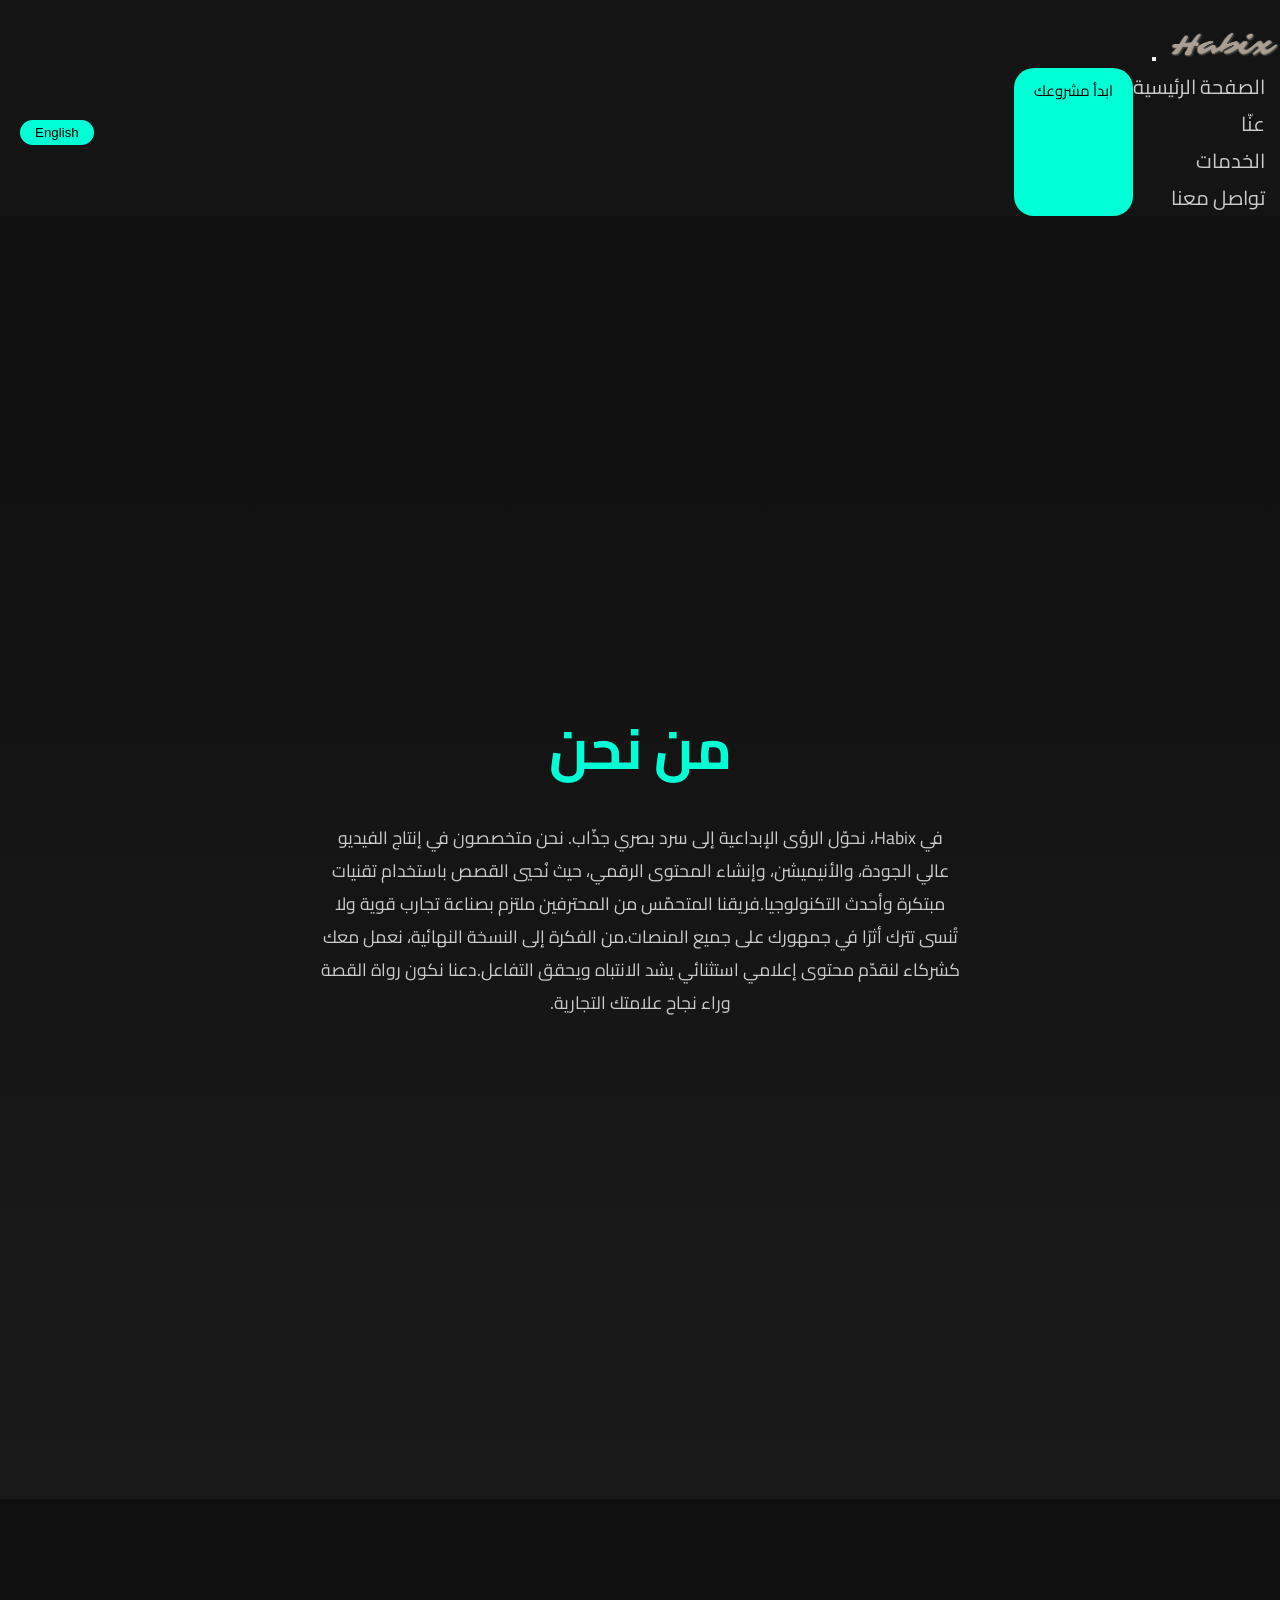
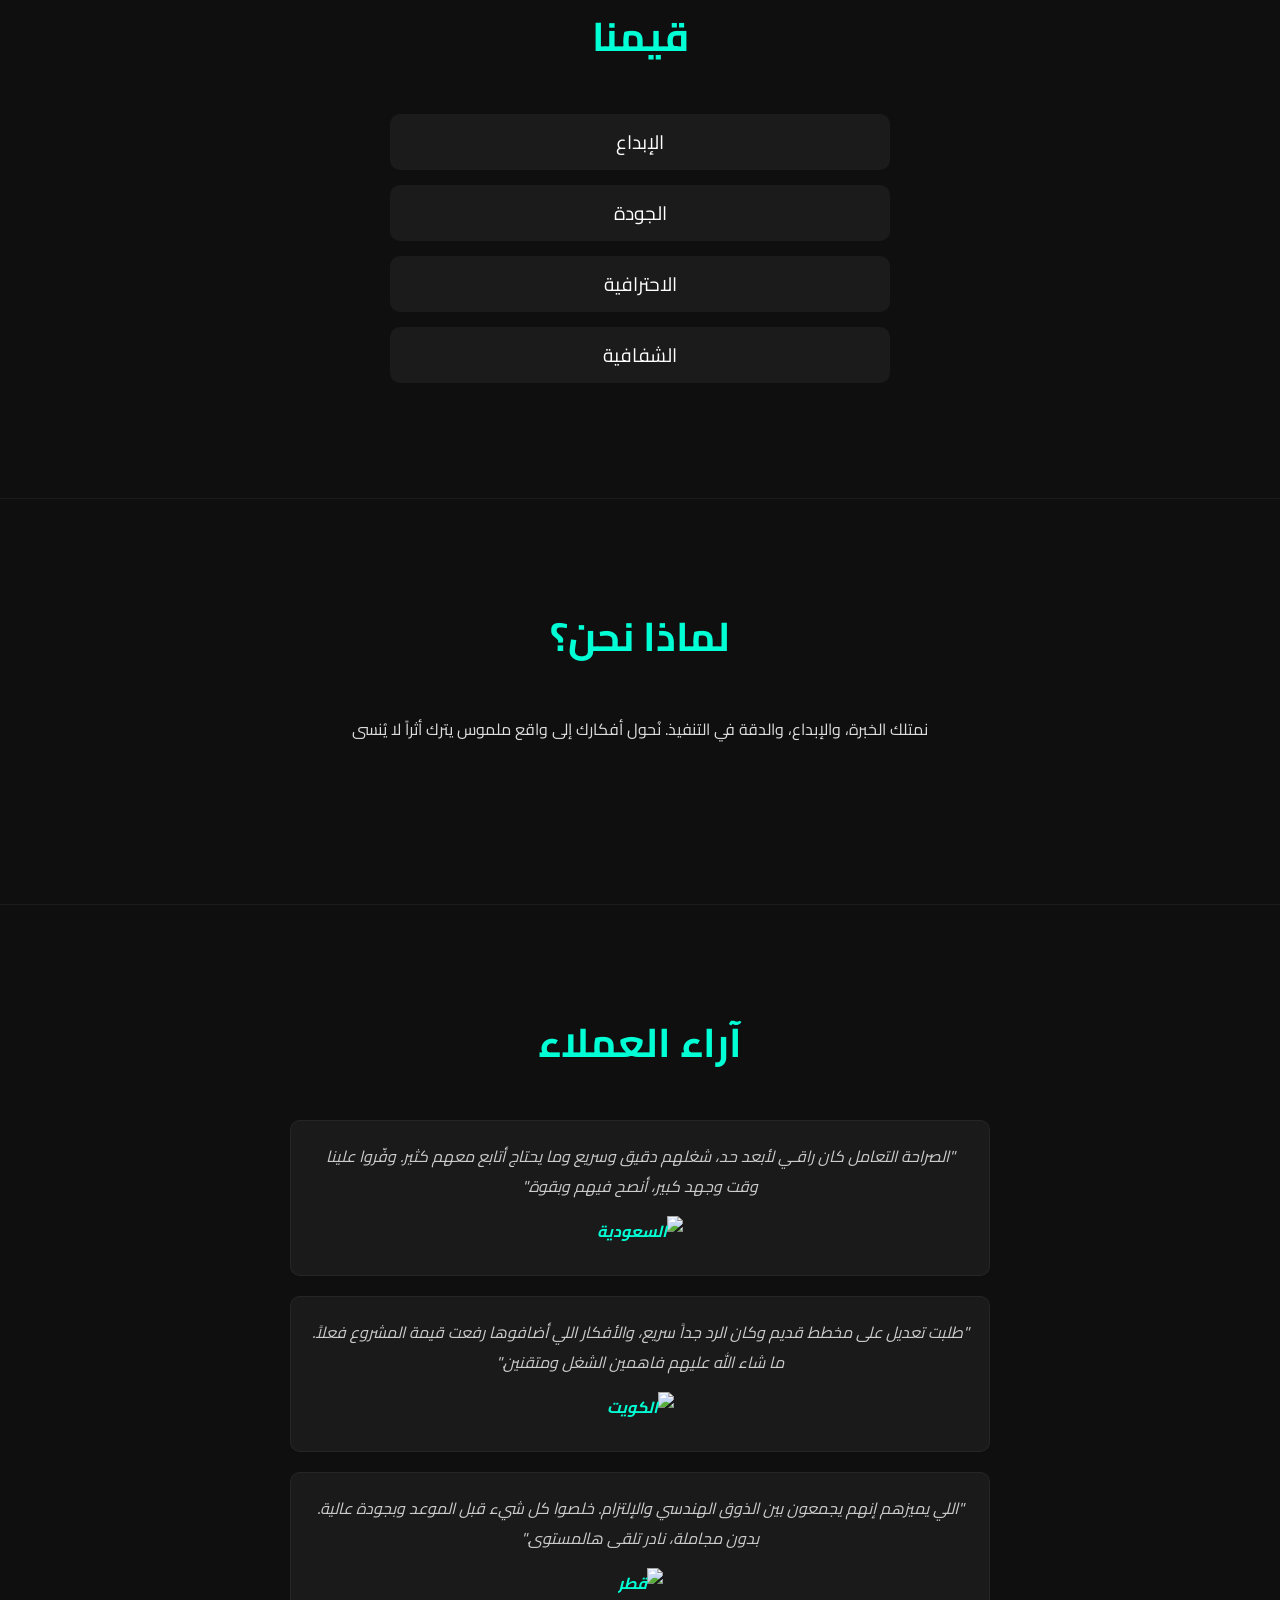
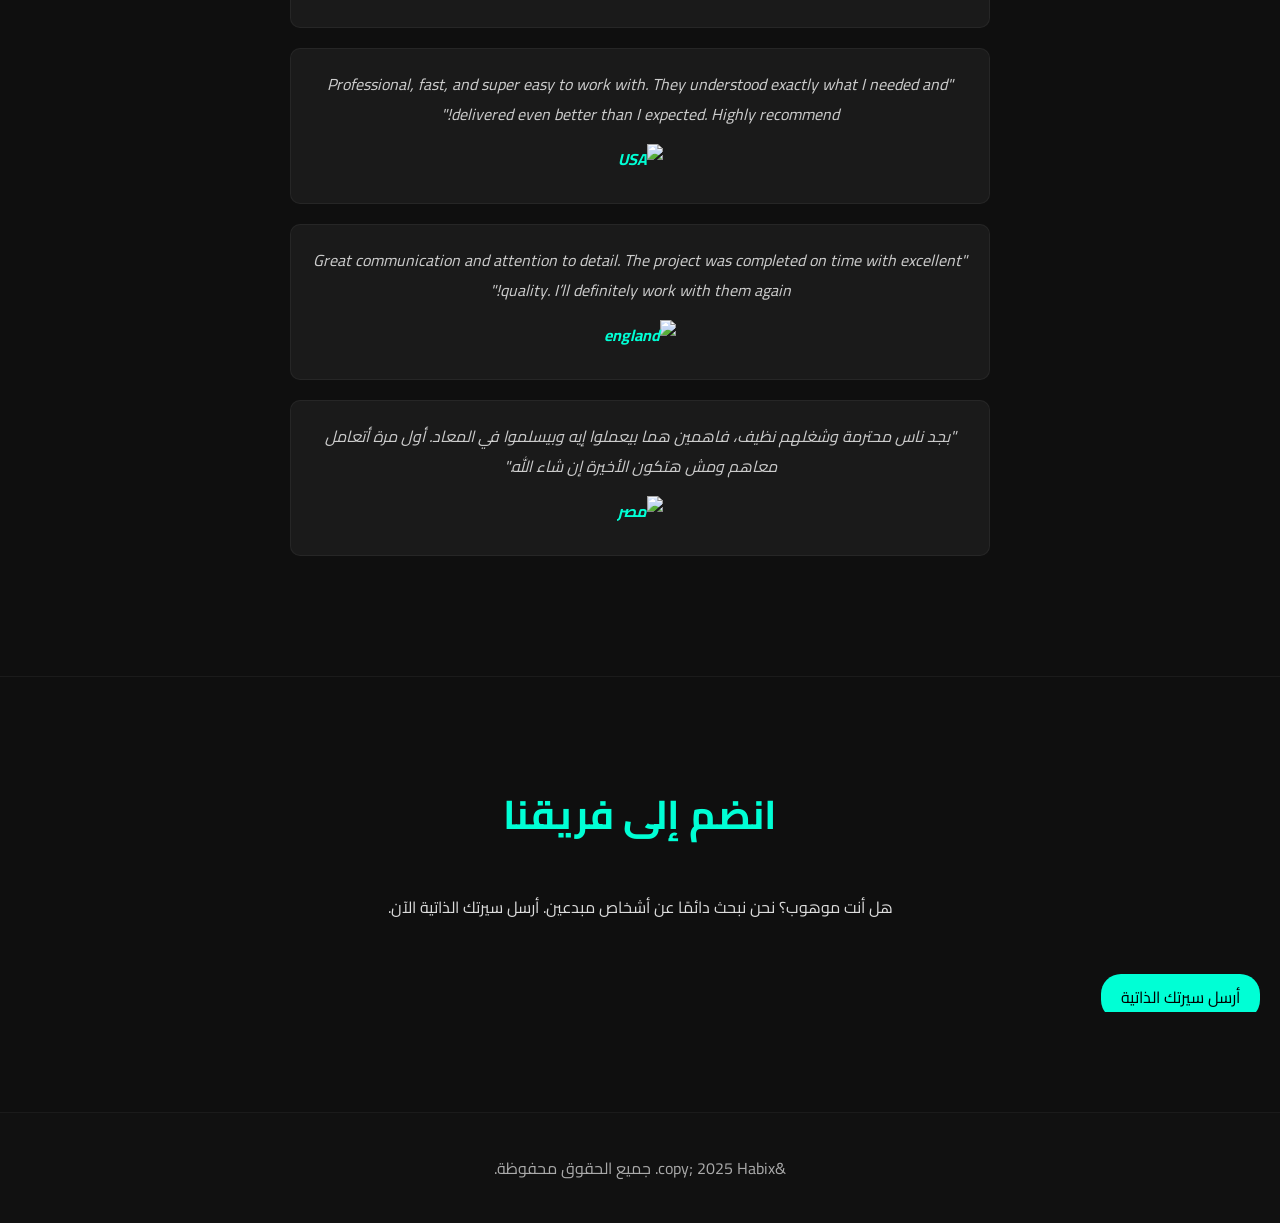
==== about_us.html @ 0f678490 "Add files via upload" ====
<!DOCTYPE html>
<html lang="ar" dir="rtl">

<head>
  <meta charset="UTF-8" />
  <meta name="viewport" content="width=device-width, initial-scale=1.0" />
  <title>Habix | About Us</title>
  <link rel="stylesheet" href="https://cdn.jsdelivr.net/npm/bootstrap@5.3.0/dist/css/bootstrap.rtl.min.css" />
  <link rel="stylesheet" href="https://cdnjs.cloudflare.com/ajax/libs/font-awesome/6.5.0/css/all.min.css" />
  <link rel="stylesheet" href="https://cdnjs.cloudflare.com/ajax/libs/font-awesome/6.5.0/css/all.min.css">
  <link href="https://fonts.googleapis.com/css2?family=Cairo:wght@400;700&display=swap" rel="stylesheet" />
  <link rel="icon" href="img/habix.png" type="image/png">
  <link rel="stylesheet" href="css/about_style.css" />
  <link rel="stylesheet" href="css/style.css" />
  <link rel="stylesheet" href="css/service.css">
  <link rel="stylesheet" href="css/nav.css">
  <link rel="stylesheet" href="https://cdnjs.cloudflare.com/ajax/libs/flag-icon-css/6.6.6/css/flag-icons.min.css">
</head>

<body>
    <nav class="navbar navbar-expand-lg fixed-top">
    <div class="container-fluid">
      <a class="navbar-brand" href="#"><img src="img/logo.png" alt="Habix Logo" width="120" height="50"></a>
      <button class="navbar-toggler" type="button" data-bs-toggle="collapse" data-bs-target="#navbarNav">
        <span class="navbar-toggler-icon"></span>
      </button>
      <div class="collapse navbar-collapse justify-content-end" id="navbarNav">
        <ul class="navbar-nav">
          <li class="nav-item" style="font-size: 20px;"><a class="nav-link" data-key="homeNav" href="index.html">الصفحة الرئيسية</a></li>
          <li class="nav-item" style="font-size: 20px;"><a class="nav-link" data-key="aboutNav" href="about_us.html">عنّا</a></li>
          <li class="nav-item" style="font-size: 20px;"><a class="nav-link" data-key="servicesNav" href="services.html">الخدمات</a></li>
          <li class="nav-item" style="font-size: 20px;"><a class="nav-link" data-key="contactNav" href="contact_us.html">تواصل معنا</a></li>
        </ul>
        <a class="btn btn-creative ms-3" href="https://wa.me/+201500740391" target="_blank" style="font-size: 15px;" data-key="startProject">ابدأ مشروعك</a>
      </div>
    </div>
  </nav>
  <button class="btn btn-outline-light lang-toggle" onclick="toggleLanguage()">English</button>
      <!-- من نحن -->
  <header class="text-center about-header bg-dark">
    <div class="container">
      <h1 class="display-4" data-key="aboutHeader">من نحن</h1>
      <p class="lead" data-key="aboutIntro"></p>
    </div>
  </header>
  <main>

    <!-- القيم -->
    <section class="about-section" id="values">
      <div class="container">
        <h2 class="section-title" data-key="valuesTitle">قيمنا</h2>
        <ul class="values-list">
          <li data-key="value1">الإبداع</li>
          <li data-key="value2">الجودة</li>
          <li data-key="value3">الاحترافية</li>
          <li data-key="value4">الشفافية</li>
        </ul>
      </div>
    </section>

        </div>
      </div>
    </section>

    <!-- شركاؤنا 
    <section class="about-section bg-dark" id="partners">
      <div class="container">
        <h2 class="section-title" data-key="partnersTitle">شركاؤنا</h2>
        <div class="row text-center">
          <div class="col-md-3 col-6 mb-4">
            <img src="img/habix.png" alt="شريك" class="partner-logo" />
          </div>
          <div class="col-md-3 col-6 mb-4">
            <img src="img/habix.png" alt="شريك" class="partner-logo" />
          </div>
          <div class="col-md-3 col-6 mb-4">
            <img src="img/habix.png" alt="شريك" class="partner-logo" />
          </div>
          <div class="col-md-3 col-6 mb-4">
            <img src="img/habix.png" alt="شريك" class="partner-logo" />
          </div>
        </div>
      </div>
    </section>
      -->
    <!-- لماذا نحن -->
    <section class="about-section bg-dark" id="why-us">
      <div class="container">
        <h2 class="section-title" data-key="whyUsTitle">لماذا نحن؟</h2>
        <p class="section-desc" data-key="whyUsText">
          نمتلك الخبرة، والإبداع، والدقة في التنفيذ. نُحول أفكارك إلى واقع ملموس يترك أثراً لا يُنسى.
        </p>
      </div>
    </section>

    <!-- عملاؤنا

    <section class="py-5 ">
    <div class="container text-center">
      <h2 class="section-title" data-key="OurCus">عملاؤنا</h2>
      <div class="clients-logos d-flex flex-wrap justify-content-center">
        <img src="img/ashraf.jpg" alt="عميل 1" data-bs-toggle="modal" data-bs-target="#clientModal1">
        <img src="img/abdo2xd.jpg" alt="عميل 2" data-bs-toggle="modal" data-bs-target="#clientModal2">
        <img src="img/kemoo.jpg" alt="عميل 3" data-bs-toggle="modal" data-bs-target="#clientModal3">
      </div>
    </div>
  </section>

  <div class="modal fade " id="clientModal1" tabindex="-1" aria-hidden="true">
    <div class="modal-dialog modal-dialog-centered">
      <div class="modal-content bg-dark text-white">
        <div class="modal-header border-0">
          <h5 class="modal-title" data-key="Cus1">د.أشرف العسال</h5>
          <button type="button" class="btn-close btn-close-white" data-bs-dismiss="modal" aria-label="Close"></button>
        </div>
        <div class="modal-body">
          <a href="https://www.youtube.com/@DrAshrafElassal" target="_blank" data-key="Cus1Info3">قناة اليوتيوب </a><br>
          <a href="https://www.instagram.com/byashrafelassal/" target="_blank" data-key="Cus1Info4">الأنستاجرام</a><br>
          <a href="https://www.facebook.com/Dr.AshrafElassal/" target="_blank" data-key="Cus1Info5">فيسبوك</a><br>
          <a href="https://www.tiktok.com/@dr.ashrafelassal?lang=en" target="_blank" data-key="Cus1Info6">تيك توك </a><br>
          <a href="https://ashrafelassal.com/" target="_blank" data-key="Cus1Info7">الموقع الرسمي</a>
        </div>
      </div>
    </div>
  </div>

  <div class="modal fade" id="clientModal2" tabindex="-1" aria-hidden="true">
    <div class="modal-dialog modal-dialog-centered">
      <div class="modal-content bg-dark text-white">
        <div class="modal-header border-0">
          <h5 class="modal-title" data-key="Cus2">مؤسسة Yousef Hatem</h5>
          <button type="button" class="btn-close btn-close-white" data-bs-dismiss="modal" aria-label="Close"></button>
        </div>
        <div class="modal-body">
          <a href="https://www.youtube.com/@Abdo2xd" target="_blank" data-key="Cus1Info3">قناة اليوتيوب </a><br>
          <a href="https://www.instagram.com/abdo2xd/" target="_blank" data-key="Cus1Info4">الأنستاجرام</a><br>
          <a href="https://www.facebook.com/3bdo2xd/?_rdc=2&_rdr#" target="_blank" data-key="Cus1Info5">فيسبوك</a><br>
          <a href="https://www.tiktok.com/@abdo2xd" target="_blank" data-key="Cus1Info6">تيك توك </a><br>
        </div>
      </div>
    </div>
  </div>

  <div class="modal fade" id="clientModal3" tabindex="-1" aria-hidden="true">
    <div class="modal-dialog modal-dialog-centered">
      <div class="modal-content bg-dark text-white">
        <div class="modal-header border-0">
          <h5 class="modal-title" data-key="Cus3">مؤسسة Abdo Khaled</h5>
          <button type="button" class="btn-close btn-close-white" data-bs-dismiss="modal" aria-label="Close"></button>
        </div>
        <div class="modal-body">
          <a href="https://www.youtube.com/@KARIMOVIC.10" target="_blank" data-key="Cus1Info3">قناة اليوتيوب </a><br>
          <a href="https://www.instagram.com/karimovic.10/" target="_blank" data-key="Cus1Info4">الأنستاجرام</a><br>
          <a href="https://www.facebook.com/karimovic.100/" target="_blank" data-key="Cus1Info5">فيسبوك</a><br>
          <a href="https://www.tiktok.com/@kariimoviic" target="_blank" data-key="Cus1Info6">تيك توك </a><br>
        </div>
      </div>
    </div>
  </div>

-->
    <!-- آراء العملاء -->
    <section class="about-section " id="testimonials">
      <div class="container">
        <h2 class="section-title" data-key="testimonialsTitle">آراء العملاء</h2>
        <div class="testimonial">
          <p data-key="testimonial1">"الصراحة التعامل كان راقـي لأبعد حد، شغلهم دقيق وسريع وما يحتاج أتابع معهم كثير. وفّروا علينا وقت وجهد كبير، أنصح فيهم وبقوة."</p>
          <span data-key="client1"><p><img src="https://flagcdn.com/32x24/sa.png" alt="السعودية"></p></span>
        </div>
        <div class="testimonial">
          <p data-key="testimonial1">"طلبت تعديل على مخطط قديم وكان الرد جداً سريع، والأفكار اللي أضافوها رفعت قيمة المشروع فعلاً. ما شاء الله عليهم فاهمين الشغل ومتقنين."</p>
          <span data-key="client1"><p><img src="https://flagcdn.com/32x24/kw.png" alt="الكويت"></p></span>
        </div>
        <div class="testimonial">
          <p data-key="testimonial1">"اللي يميزهم إنهم يجمعون بين الذوق الهندسي والإلتزام. خلصوا كل شيء قبل الموعد وبجودة عالية. بدون مجاملة، نادر تلقى هالمستوى."</p>
          <span data-key="client1"><p><img src="https://flagcdn.com/32x24/qa.png" alt="قطر"></p></span>
        </div>
          <div class="testimonial">
          <p data-key="testimonial1">"Professional, fast, and super easy to work with. They understood exactly what I needed and delivered even better than I expected. Highly recommend!"</p>
          <span data-key="client1"><p><img src="https://flagcdn.com/32x24/us.png" alt="USA"></p></span>
        </div>
        <div class="testimonial">
          <p data-key="testimonial1">"Great communication and attention to detail. The project was completed on time with excellent quality. I’ll definitely work with them again!"</p>
          <span data-key="client1"><p><img src="https://flagcdn.com/32x24/gb.png" alt="england"></p></span>
        </div>
        <div class="testimonial">
          <p data-key="testimonial1">"بجد ناس محترمة وشغلهم نظيف، فاهمين هما بيعملوا إيه وبيسلموا في المعاد. أول مرة أتعامل معاهم ومش هتكون الأخيرة إن شاء الله."</p>
          <span data-key="client1"><p><img src="https://flagcdn.com/32x24/eg.png" alt="مصر"></p></span>
        </div>
      </div>
    </section>

    <!-- انضم إلينا -->
    <section class="about-section bg-dark" id="join-us">
      <div class="container text-center">
        <h2 class="section-title" data-key="joinUsTitle">انضم إلى فريقنا</h2>
        <p class="section-desc" data-key="joinUsText">هل أنت موهوب؟ نحن نبحث دائمًا عن أشخاص مبدعين. أرسل سيرتك الذاتية الآن.</p>
        <a href="mailto:habix.company@gmail.com" class="btn btn-creative" data-key="sendCV">أرسل سيرتك الذاتية</a>
      </div>
    </section>
  </main>

  <footer class="text-center py-4">
    <p data-key="aboutRights">&copy; 2025 Habix. جميع الحقوق محفوظة.</p>
  </footer>
  <script>
  const translations = {
    en: {
      homeNav:"Home",
      aboutNav: "About Us",
      servicesNav: "Services",
      contactNav: "Contact Us",
      startProject: "Start Your Project",
      aboutHeader: " Who Are WE ",
      aboutIntro: " At Habix, we transform creative visions into compelling visual narratives. Specializing in high-quality video production, animation, and digital content creation, we bring stories to life with innovative techniques and cutting-edge technology. Our team of passionate professionals is dedicated to crafting powerful, memorable experiences that resonate with audiences across all platforms. From concept to final cut, we partner with you to deliver exceptional media that captivates and engages. Let us be the storytellers behind your brand's success.---Feel free to customize this description with your company's name and specific services!",
      whoWeAreTitle: " Who Are WE",
      whoWeAreText: " We are a creative team specialized in delivering integrated solutions in graphic design, motion graphics, video production, and presentation design. We focus on quality and innovation to ensure every project makes a real impact.",
      visionTitle: "Our Vision",
      visionText: "To be pioneers in the visual and creative content industry in the Arab world by delivering work that inspires and makes an impact",
      valuesTitle: "Our Values",
      value1: "Creativity",
      value2: "Quality",
      value3: "Professionalism",
      value4: "Transparency",
      teamTitle: "Our Team",
      memberName1: "Abdo Khalecd",
      memberRole1: "Team Member",
      memberName2: "Yousef Hatem",
      memberRole2: "Team Member",
      memberName3: "Mohamed Khaled",
      memberRole3: "SEO",
      partnersTitle: "Our Partners",
      whyUsTitle: "Why Us?",
      whyUsText: "We have the experience, creativity, and precision in execution. We turn your ideas into a tangible reality that leaves a lasting impression",
      OurCus: "Our Clients",
      Cus1: "Dr. Ashraf El-Asal",
      Cus1Info3: "YouTube channel",
      Cus1Info4:"Instagram",
      Cus1Info5:"FaceBook",
      Cus1Info6:"TikTok",
      Cus1Info7:"Official Website",
      Cus2: "Abdo 2xd",
      Cus2Info3: "YouTube channel",
      Cus3: "كريموفيتش | KARIMOVIC",
      Cus3Info3: "YouTube channel",
      testimonialsTitle: "Client Testimonials",
      joinUsTitle: "Join Our Team",
      joinUsText: "Are you talented? We're always looking for creative individuals. Send us your CV now.",
      sendCV: "Send Your CV",
      aboutRights: "© 2025 Habix. All rights reserved.",
    },
    ar: {
      homeNav:"الصفحة الرئيسية",
      aboutNav: "عنّا",
      servicesNav: "الخدمات",
      contactNav: "تواصل معنا",
      startProject: "ابدأ مشروعك",
      aboutHeader: " من نحن ",
      aboutIntro: "في Habix، نحوّل الرؤى الإبداعية إلى سرد بصري جذّاب. نحن متخصصون في إنتاج الفيديو عالي الجودة، والأنيميشن، وإنشاء المحتوى الرقمي، حيث نُحيي القصص باستخدام تقنيات مبتكرة وأحدث التكنولوجيا.فريقنا المتحمّس من المحترفين ملتزم بصناعة تجارب قوية ولا تُنسى تترك أثرًا في جمهورك على جميع المنصات.من الفكرة إلى النسخة النهائية، نعمل معك كشركاء لنقدّم محتوى إعلامي استثنائي يشد الانتباه ويحقق التفاعل.دعنا نكون رواة القصة وراء نجاح علامتك التجارية.",
      whoWeAreTitle: "من نحن",
      whoWeAreText: "نحن فريق إبداعي متخصص في تقديم حلول متكاملة في التصميم الجرافيكي، الموشن جرافيك، إنتاج الفيديو، وتصميم العروض التقديمية. نركز على الجودة والابتكار لنجعل كل مشروع يحقق تأثير حقيقي. ",
      visionTitle: "رؤيتنا",
      visionText: "أن نكون من الرواد في صناعة المحتوى البصري والإبداعي في العالم العربي، من خلال تقديم أعمال تُلهم وتؤثر",
      valuesTitle: "قيمنا",
      value1: "الإبداع",
      value2: "الجودة",
      value3: "الاحترافية",
      value4: "الشفافية",
      teamTitle: "فريق العمل",
      memberName1: "عبدالرحمن خالد",
      memberRole1: "عامل",
      memberName2: "يوسف حاتم",
      memberRole2: "عامل",
      memberName3: "محمد خالد",
      memberRole3: "المدير",
      partnersTitle: "شركاؤنا",
      whyUsTitle: "لماذا نحن؟",
      whyUsText: "نمتلك الخبرة، والإبداع، والدقة في التنفيذ. نُحول أفكارك إلى واقع ملموس يترك أثراً لا يُنسى",
      OurCus:"عملاؤنا",
      Cus1:"د.أشرف العسال",
      Cus1Info3:"قناة اليوتيوب",
      Cus1Info4:"الأنستاجرام",
      Cus1Info5:"فيسبوك",
      Cus1Info6:"تيك توك",
      Cus1Info7:"الموقع الرسمي",
      Cus2:"Abdo 2xd",
      Cus2Info3:"قناة اليوتيوب",
      Cus3:"كريموفيتش | KARIMOVIC",
      Cus3Info3:"قناة اليوتيوب",
      testimonialsTitle: "آراء العملاء",
      joinUsTitle: "انضم إلى فريقنا",
      joinUsText: "هل أنت موهوب؟ نحن نبحث دائمًا عن أشخاص مبدعين. أرسل سيرتك الذاتية الآن.",
      sendCV: "أرسل سيرتك الذاتية",
      aboutRights: "&copy; 2025 Habix. جميع الحقوق محفوظة.",
    }
  };

  let currentLang = localStorage.getItem('lang') || 'ar'; // التحميل التلقائي للغة

  function applyTranslation() {
    document.querySelectorAll('[data-key]').forEach(el => {
      const key = el.getAttribute('data-key');
      if (translations[currentLang][key]) {
        el.textContent = translations[currentLang][key];
      }
    });

    document.documentElement.lang = currentLang;

    const langBtn = document.querySelector('.lang-toggle');
    if (langBtn) {
      langBtn.textContent = currentLang === 'ar' ? 'English' : 'العربية';
    }
  }

  function toggleLanguage() {
    currentLang = currentLang === 'ar' ? 'en' : 'ar';
    localStorage.setItem('lang', currentLang);
    applyTranslation();
  }

  // تشغيل الترجمة عند تحميل الصفحة
  window.addEventListener('DOMContentLoaded', applyTranslation);
</script>
<script>
  document.querySelectorAll('.navbar-nav .nav-link').forEach(link => {
    link.addEventListener('click', () => {
      const navbarCollapse = document.querySelector('.navbar-collapse');
      const bsCollapse = bootstrap.Collapse.getInstance(navbarCollapse);
      if (bsCollapse) {
        bsCollapse.hide();
      }
    });
  });
</script>



<script src="https://cdn.jsdelivr.net/npm/bootstrap@5.3.0/dist/js/bootstrap.bundle.min.js"></script>
<script>
  document.querySelectorAll('.nav-link').forEach(link => {
    link.addEventListener('click', () => {
      const navbarCollapse = document.querySelector('.navbar-collapse');
      if (navbarCollapse && navbarCollapse.classList.contains('show')) {
        const bsCollapse = bootstrap.Collapse.getInstance(navbarCollapse);
        if (bsCollapse) bsCollapse.hide();
      }
    });
  });
</script>

</body>

</html>
---- css/about_style.css ----
/* الهيدر */
.about-header {
  background: linear-gradient(to bottom, #0f0f0f, #1a1a1a);
  padding: 430px 80px 430px 80px ;
  text-align: center;
}

.about-header h1 {
  font-size: 3.5rem;
  font-weight: bold;
  color: #00ffd5;
}

.about-header p {
  font-size: 1.1rem;
  color: #ccc;
  margin-top: 20px;
  margin-right: 25%;
  margin-left: 25%;
}

/* الأقسام */
.about-section {
  padding: 100px 20px;
  border-bottom: 1px solid rgba(255, 255, 255, 0.05);
}

.section-title {
  font-size: 2.5rem;
  color: #00ffd5;
  text-align: center;
  margin-bottom: 30px;
}

.section-desc {
  max-width: 800px;
  margin: 0 auto 60px;
  text-align: center;
  color: #ddd;
}
.about-header{
  padding: 430px 0;
  position: relative;
  z-index: 1;
}

/* قائمة القيم */
.values-list {
  list-style: none;
  padding: 0;
  margin: 0 auto;
  max-width: 500px;
  text-align: center;
}

.values-list li {
  margin-bottom: 15px;
  font-size: 1.2rem;
  background: rgba(255, 255, 255, 0.05);
  padding: 10px 20px;
  border-radius: 10px;
  transition: background 0.3s;
}

.values-list li:hover {
  background: rgba(0, 255, 213, 0.1);
}
/* شهادات العملاء */
.testimonial {
  background: #1a1a1a;
  padding: 30px;
  border-radius: 15px;
  max-width: 700px;
  margin: auto;
  color: #ccc;
  text-align: center;
  font-style: italic;
  border: 1px solid rgba(255, 255, 255, 0.05);
}

.testimonial span {
  display: block;
  margin-top: 15px;
  color: #00ffd5;
  font-weight: bold;
}

/* الفوتر */
footer {
  background: #111;
  padding: 40px 0;
  text-align: center;
  color: #aaa;
}

footer a {
  color: #aaa;
  transition: color 0.3s;
}

footer a:hover {
  color: #00ffd5;
}
.social-icons i {
  transition: transform 0.3s ease;
}
.social-icons i:hover {
  transform: scale(1.2);
}

@media (max-width: 768px) {
  .about-header p {
  font-size: 1.1rem;
  color: #ccc;
  margin-top: 20px;
  margin-right: 0;
  margin-left: 0;
}

}
---- css/style.css ----
#particles-js {
  position: absolute;
  width: 100%;
  height: 100%;
  z-index: 0;
  top: 0;
  left: 0;
}

header {
  position: relative;
  overflow: hidden;
  z-index: 1;
}

header .container {
  position: relative;
  z-index: 2;
  margin-top: 50PX;
  margin-bottom: 50px;
}

.spot1 {
  position: absolute;
  top: 10px;
  right: 10px;
  width: 600px;
  opacity: 0.08;
  pointer-events: none;
  z-index: 1;
}

.spot2 {
  position: absolute;
  bottom: 10px;
  left: 10px;
  width: 600px;
  opacity: 0.28;
  pointer-events: none;
  z-index: 1;
}

.service-box {
  border: 1px solid white;
  transition: all 0.3s ease;
  background-color: transparent;
  overflow: hidden;
  border-radius: 10px;
  width: 100%;
  max-width: 400px;
  margin: auto;
  position: relative;
  top: 20px;
  
}

.service-box:hover {
  background-color: #0f0f0f;
  box-shadow: 0 0 20px rgba(0, 255, 213, 0.2);
  transform: translateY(-5px);
}

.service-preview {
  position: absolute;
  top: 10px;
  left: 10px;
  width: 60px;
  height: 60px;
  opacity: 0;
  transition: opacity 0.3s ease, transform 0.3s ease;
  z-index: 1;
  border-radius: 10px;
}

.service-box:hover .service-preview {
  opacity: 1;
  transform: scale(1.1);
}

section {
  padding: 100px 0;
  display: block;
  border-bottom: 1px solid rgba(255, 255, 255, 0.05);
}

.section-title {
  font-size: 2.5rem;
  color: #00ffd5;
  margin-bottom: 40px;
  text-align: center;
}

.section-desc {
  max-width: 700px;
  margin: auto;
  text-align: center;
  margin-bottom: 60px;
}

.p-4:hover {
  box-shadow: 0 0 15px rgba(0, 255, 255, 0.2);
  transform: translateY(-5px);
  transition: all 0.3s ease;
}

.get-in-touch-bg {
  position: absolute;
  font-size: 4rem;
  opacity: 0.60;
  white-space: nowrap;
  animation: marquee 10s linear infinite;
  left: 0;
  top: 85%;
  transform: translateY(-50%);
  overflow: hidden;
}

@keyframes marquee {
  0% {
    transform: translateX(300%);
  }
  100% {
    transform: translateX(-100%);
  }
}

@media (max-width: 500px) {
  .spot1, .spot2 {
    display: none;
  }

  .lang-toggle {
    position: fixed;
    top: 100px;
    left: 10px;
    z-index: 10000;
  }

  .get-in-touch-bg {
    display: none;
  }
}

@media (max-width: 768px) {
  .navbar-collapse {
    text-align: center;
  }

  .navbar-nav {
    flex-direction: column;
    width: 100%;
  }

  .nav-item {
    margin: 10px 0;
  }

  .btn-creative {
    margin-top: 10px;
    width: 100%;
    text-align: center;
  }

  header {
    padding: 100px 20px 60px !important;
  }
}

@media (max-width: 991px) {
  .navbar-collapse {
    position: static !important;
    width: 100%;
  }

  .navbar-nav {
    flex-direction: column;
    align-items: center;
    width: 100%;
  }

  .navbar .container {
    justify-content: space-between;
  }

  .nav-item {
    width: 100%;
    text-align: center;
    margin: 10px 0;
  }

  .btn-creative {
    width: 90%;
    margin-top: 10px;
  }


  .service-box{
    margin-right: 10px;
  }
}

img, .container, .row, section, header, footer {
  max-width: 100% !important;
  overflow-x: hidden !important;
}

img {
  max-width: 100%;
  height: auto;
}

.position-relative {
  overflow: hidden;
}

.social-sections {
  overflow: hidden;
}
---- css/service.css ----
.section-title {
  text-align: center;
  color: #00ffd5;
  font-size: 2.5rem;
  margin-bottom: 40px;
}

.service-box {
  background-color: #1a1a1a;
  padding: 47px;
  border-radius: 10px;
  transition: 0.3s;
}

.service-box:hover {
  transform: translateY(-5px);
  box-shadow: 0 0 15px rgba(0, 255, 213, 0.1);
}

.lrnbx{
  padding: 30px;
}

.pp1{
  padding-bottom: 24px;
}

.testimonial {
  background: #1a1a1a;
  border-radius: 10px;
  padding: 20px;
  margin: 20px auto;
  max-width: 700px;
  font-style: italic;
  color: #ccc;
  text-align: center;
}

.smallpic{
  width: 450px;
  height: 600px;
  margin: 15px;
  cursor: pointer;
  transition: transform 0.3s;
}

.clients-logos img {
  max-height: 100px;
  cursor: pointer;
  transition: transform 0.3s;
  margin-top: 30px;
  margin-left: 90px;
  margin-right: 90px;
  border-radius: 60px;
}

.clients-logos img:hover {
  transform: scale(1.1);
}

.cta-section {
  background: linear-gradient(to right, #00ffd5, #00bfa6);
  color: #000;
  padding: 60px 0;
  text-align: center;
}

.cta-section h2 {
  font-size: 2.5rem;
  margin-bottom: 20px;
}

.cta-section a {
  background: #000;
  color: #00ffd5;
  padding: 12px 30px;
  border-radius: 25px;
  font-weight: bold;
  text-decoration: none;
  transition: 0.3s;
}

.cta-section a:hover {
  background: #fff;
  color: #000;
}

.firstone{
  background: linear-gradient(to bottom, #0f0f0f, #1a1a1a);
  padding: 425px 5vw 425px;
}

header.fullscreen-header {
  height: 100vh;
  display: flex;
  align-items: center;
  justify-content: center;
  background: linear-gradient(to bottom, #0f0f0f, #1a1a1a);
  text-align: center;
  padding: 0 20px;
}

.text-light {
--bs-text-opacity: 1;
color: #00ffd5 !important;
}

.text-muted {
--bs-text-opacity: 1;
color: #ffffff !important;
}

footer {
background: #111;
padding: 40px 0;
text-align: center;
color: #aaa;
}

@media (min-width: 992px) {
.navbar-expand-lg .navbar-collapse {
    display: flex !important;
    flex-basis: auto;
    position: static; /* بدلاً من absolute */
    left: unset;      /* يلغي التزحزح */
  }
  .voiceover1{
  margin-right: 33.33%;
}
} 

img {
  max-width: 100%;
  height: auto;
}

img, .container, .row, section,  header, footer {
  max-width: 100% !important;
  overflow-x: hidden !important;
}

.service-box {
  width: 100%;
  max-width: 400px;
  margin: auto;
}


/* نمنع تخريب الـ collapse */
@media (min-width: 992px) {
  .navbar-expand-lg .navbar-collapse {
    position: static !important;
    left: auto !important;
  }

}

/* خليك حذر مع السكشنات الطويلة */
section {
  padding: 60px 20px;
  min-height: auto;
  display: block;
}


.service-box{
  max-width: 100%;
  width: 100%;
  margin: 0 auto;
  overflow: visible !important;
}

.col-md-4{
  overflow: hidden;
  height: 300px;
}
.call2act{
  overflow: hidden;
  height: 150px;
}
.service-box {
    border: 1px solid white;
    position: relative;
    top: 20px;
}
.mt-3 {
  margin-top: 1rem !important;
  color: #000000;
  background-color: #00ffd5;
  border-radius: 30px;
  font-weight: bold;
}
.mt-3:hover {
  color: #00ffd5 !important;
  background-color: #000000 !important;
}

.voiceover1{
  margin-right: 33.33%;
}

@media (max-width: 768px) {
  .voiceover1{
  margin-right: 0%;
}
.fa-bullhorn:before {
    content: "\f0a1";
    margin-right: -90% !important;
}
}
.fa-bullhorn:before {
    content: "\f0a1";
    margin-right: -250%;
}
---- css/nav.css ----
/* basics */
* {
  margin: 0;
  padding: 0;
  box-sizing: border-box;
}

html, body {
  background-color: #0f0f0f;
  color: #fff;
  font-family: 'Cairo', sans-serif ;
  overflow-x: hidden;
  scroll-behavior: smooth;
}

a {
  text-decoration: none !important;
  transition: all 0.3s;
  color: #00ffd5;
}


a:hover {
  color: #000000 !important;
  transform: scale(1.05);
}

.lang-toggle {
  background: #00ffd5;
  color: #000;
  border: none;
  padding: 5px 15px;
  border-radius: 15px;
  position: fixed;
  top: 120px;
  left: 20px;
  z-index: 10000;
}

.navbar {
  width: 100%;
  background-color: #141414;
  box-shadow: 0 0 10px rgba(0, 255, 213, 0.1);
  padding-top: 30px;
  overflow-x: hidden;
}

.navbar-toggler-icon{
  filter: invert(1);
}

.nav-link {
  color: #ccc !important;
  margin-right: 15px;
  transition: all 0.3s;
  overflow-x: hidden;

}

.nav-link:hover {
  color: #00ffd5 !important;
}

.btn-creative {
  background: #00ffd5;
  color: #000;
  border: none;
  padding: 8px 20px;
  border-radius: 20px;
  transition: all 0.3s;
}

.btn-creative:hover {
  background: #00bfa6;
  color: rgb(255, 255, 255);
}

.btn:hover {
  transform: scale(1.05);
  transition: 0.3s ease;
  background-color: #ffffff;
  color: #000;
}

footer {
background: #111;
padding: 40px 0;
text-align: center;
color: #aaa;
}
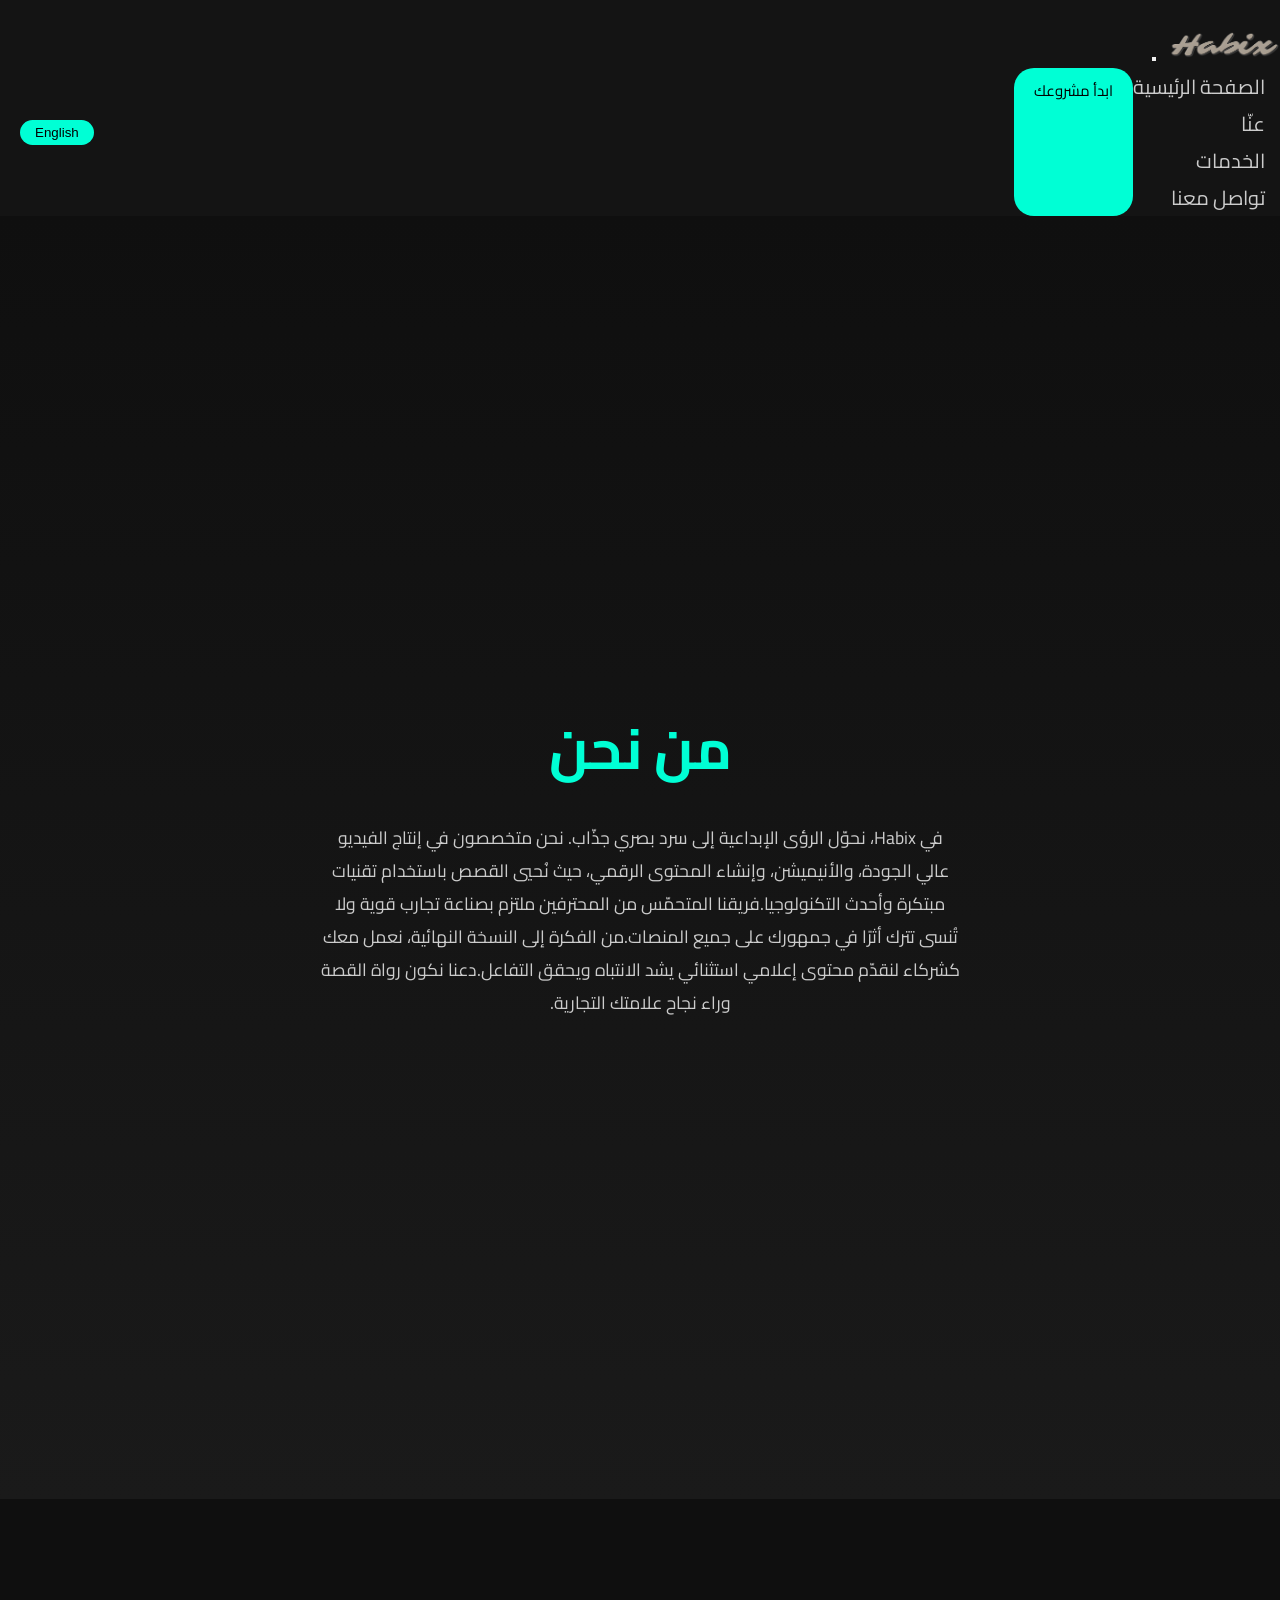
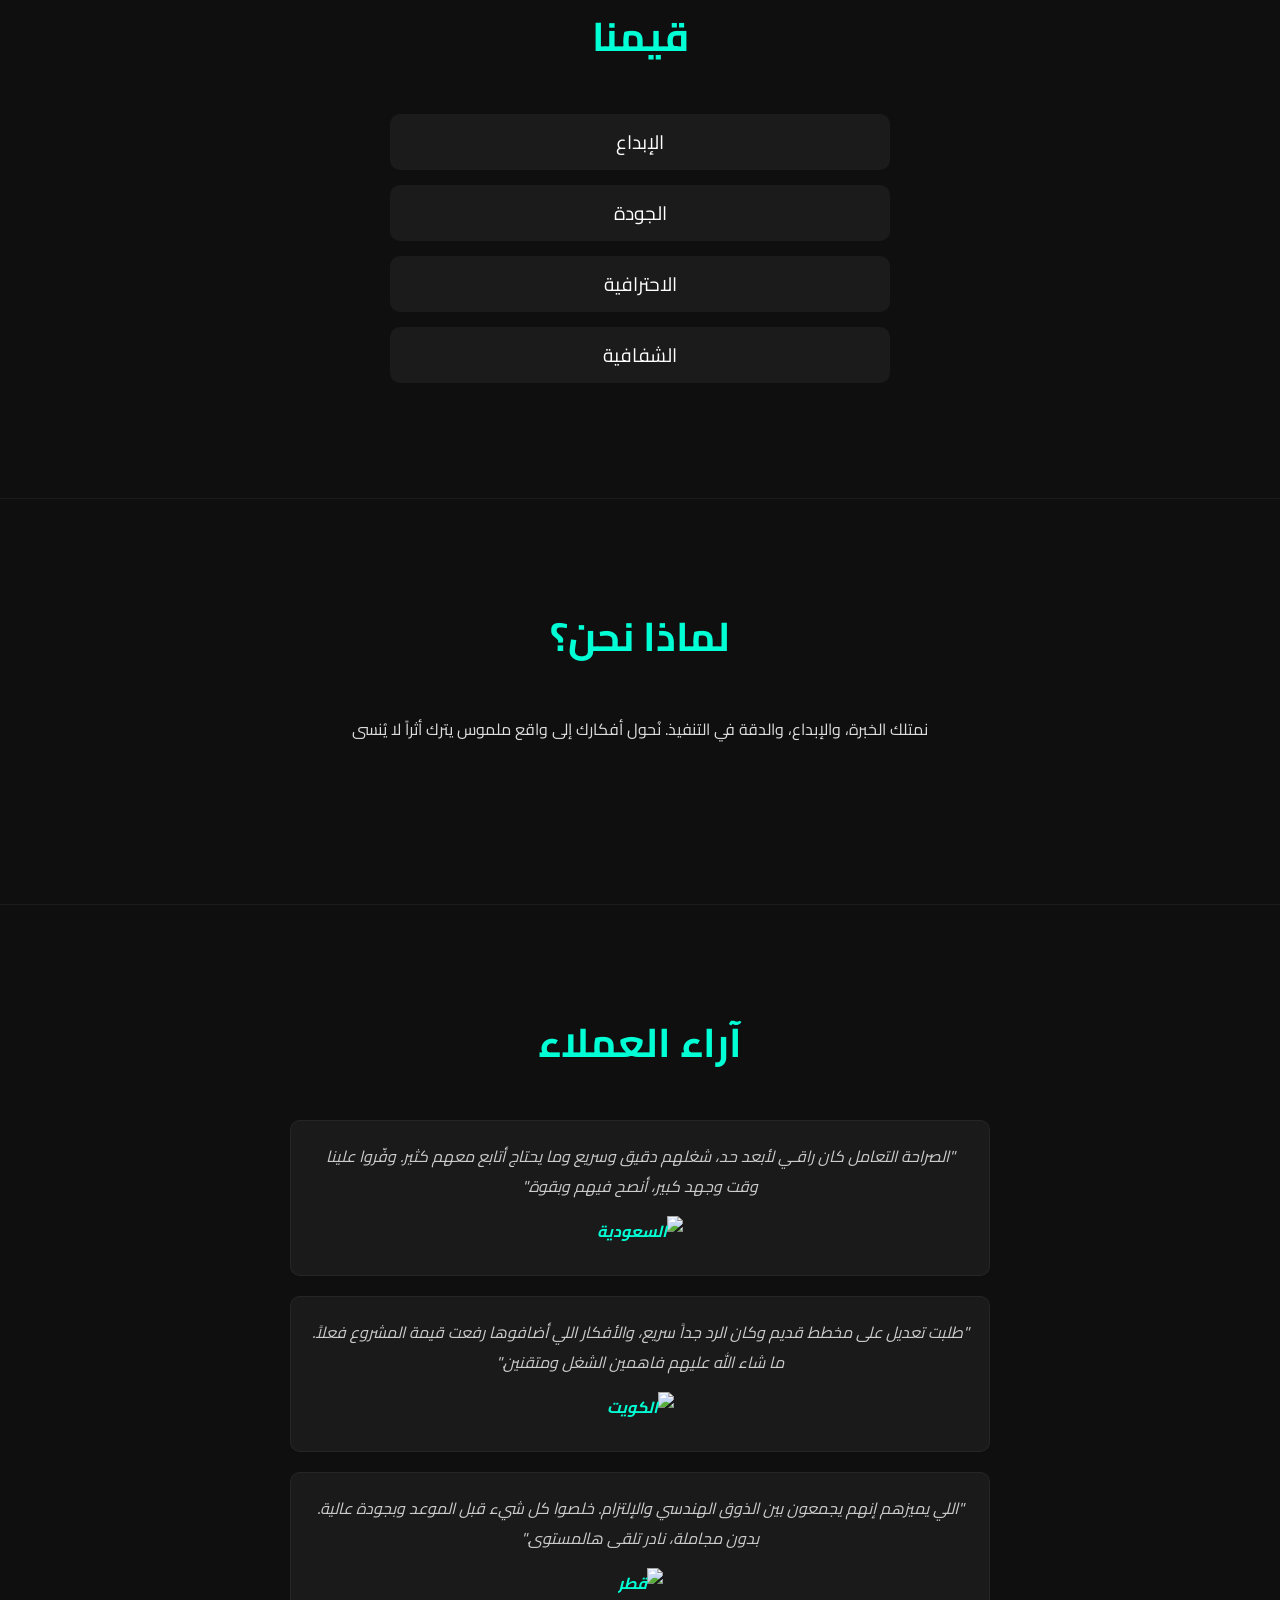
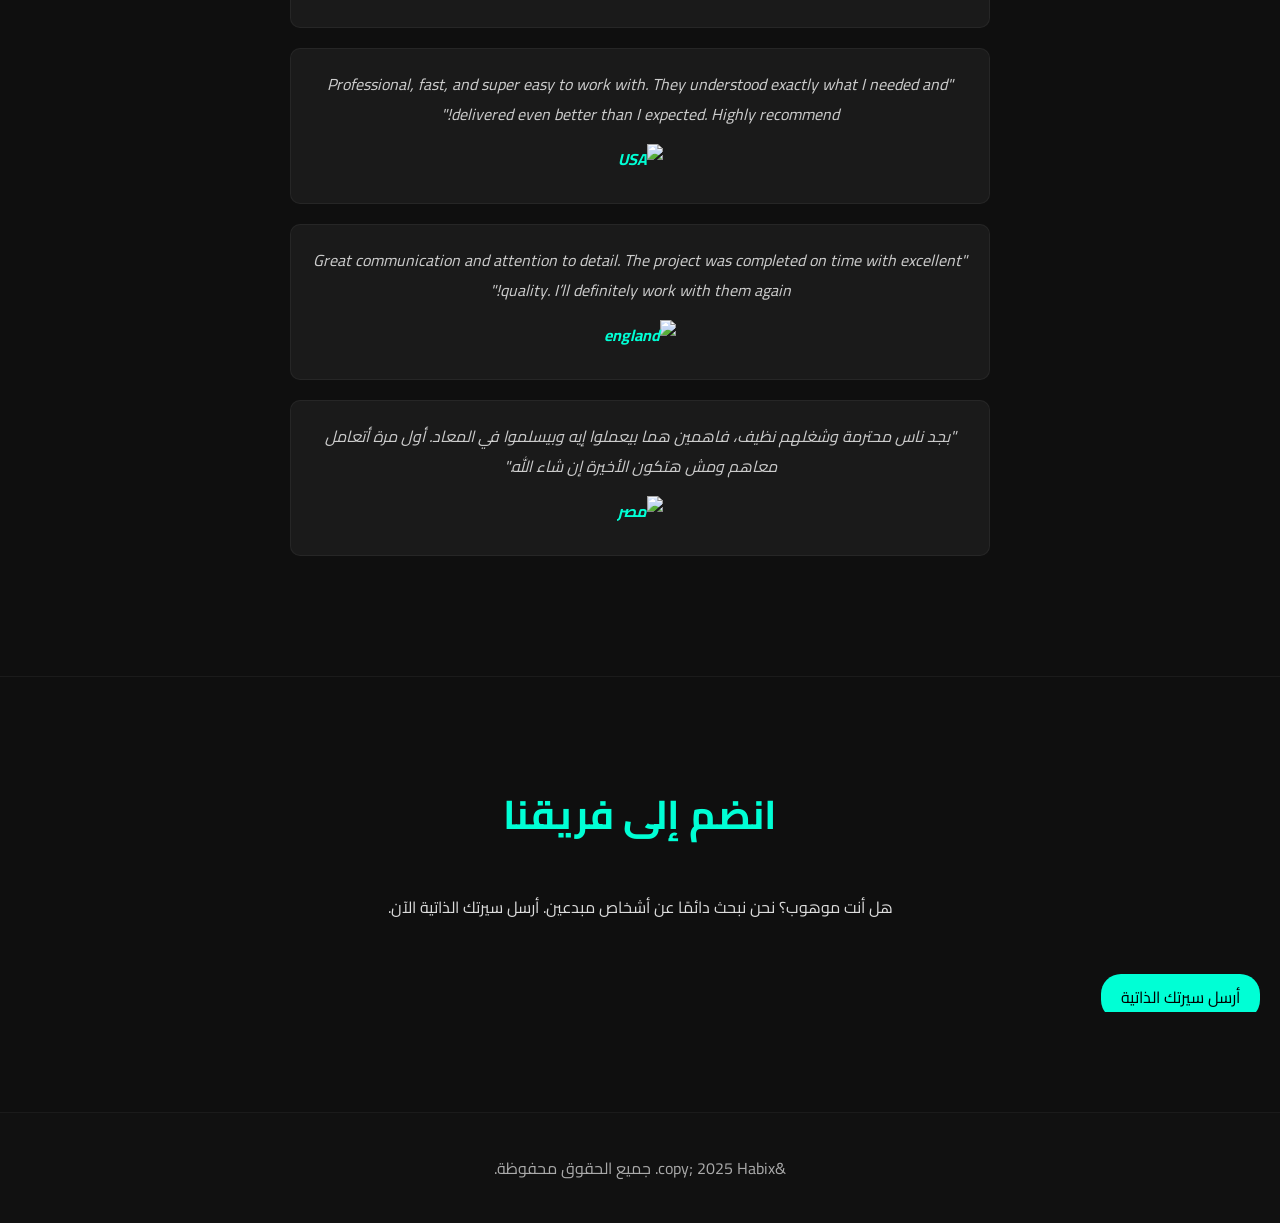
==== commit 3f25fbfb: "Add loading screen and update contact link" ====
--- a/about_us.html
+++ b/about_us.html
@@ -18,6 +18,92 @@
 </head>
 
 <body>
+
+
+  <!-- شاشة التحميل -->
+<div id="loading-screen">
+  <img src="img/logo.png" alt="Habix Logo" class="loading-logo">
+  <p class="loading-text">جارٍ التحميل...</p>
+</div>
+
+<style>
+  /* شاشة التحميل */
+  #loading-screen {
+    position: fixed;
+    top: 0;
+    left: 0;
+    width: 100%;
+    height: 100%;
+    background: radial-gradient(circle at center, #0f0f0f 0%, #000 100%);
+    display: flex;
+    flex-direction: column;
+    align-items: center;
+    justify-content: center;
+    z-index: 9999;
+    font-family: "Cairo", sans-serif;
+    transition: opacity 0.6s ease;
+  }
+
+  .loading-logo {
+    width: 150px;
+    height: 150px;
+    object-fit: contain;
+    filter: drop-shadow(0 0 15px #00ffd5);
+    animation: glow 2s infinite ease-in-out, float 3s ease-in-out infinite;
+  }
+
+  .loading-text {
+    margin-top: 20px;
+    color: #00ffd5;
+    font-size: 22px;
+    letter-spacing: 1px;
+    animation: fadeText 1.5s ease-in-out infinite alternate;
+  }
+
+  @keyframes glow {
+    0%, 100% {
+      filter: drop-shadow(0 0 10px #00ffd5);
+    }
+    50% {
+      filter: drop-shadow(0 0 25px #00ffd5);
+    }
+  }
+
+  @keyframes float {
+    0%, 100% {
+      transform: translateY(0);
+    }
+    50% {
+      transform: translateY(-10px);
+    }
+  }
+
+  @keyframes fadeText {
+    from {
+      opacity: 0.4;
+    }
+    to {
+      opacity: 1;
+    }
+  }
+
+  body.no-scroll {
+    overflow: hidden;
+  }
+</style>
+
+<script>
+  window.addEventListener("load", () => {
+    const loader = document.getElementById("loading-screen");
+    loader.style.opacity = "0";
+    setTimeout(() => {
+      loader.style.display = "none";
+      document.body.classList.remove("no-scroll");
+    }, 600);
+  });
+</script>
+
+
     <nav class="navbar navbar-expand-lg fixed-top">
     <div class="container-fluid">
       <a class="navbar-brand" href="#"><img src="img/logo.png" alt="Habix Logo" width="120" height="50"></a>
@@ -195,7 +281,7 @@
       <div class="container text-center">
         <h2 class="section-title" data-key="joinUsTitle">انضم إلى فريقنا</h2>
         <p class="section-desc" data-key="joinUsText">هل أنت موهوب؟ نحن نبحث دائمًا عن أشخاص مبدعين. أرسل سيرتك الذاتية الآن.</p>
-        <a href="mailto:habix.company@gmail.com" class="btn btn-creative" data-key="sendCV">أرسل سيرتك الذاتية</a>
+        <a href="cv.html" class="btn btn-creative" data-key="sendCV">أرسل سيرتك الذاتية</a>
       </div>
     </section>
   </main>
@@ -348,7 +434,7 @@
     });
   });
 </script>
-
+<script src="//code.tidio.co/zdiazvo3bccbcrjc0nu0xpgjuk7tv6ws.js" async></script>
 </body>
 
-</html>+</html>
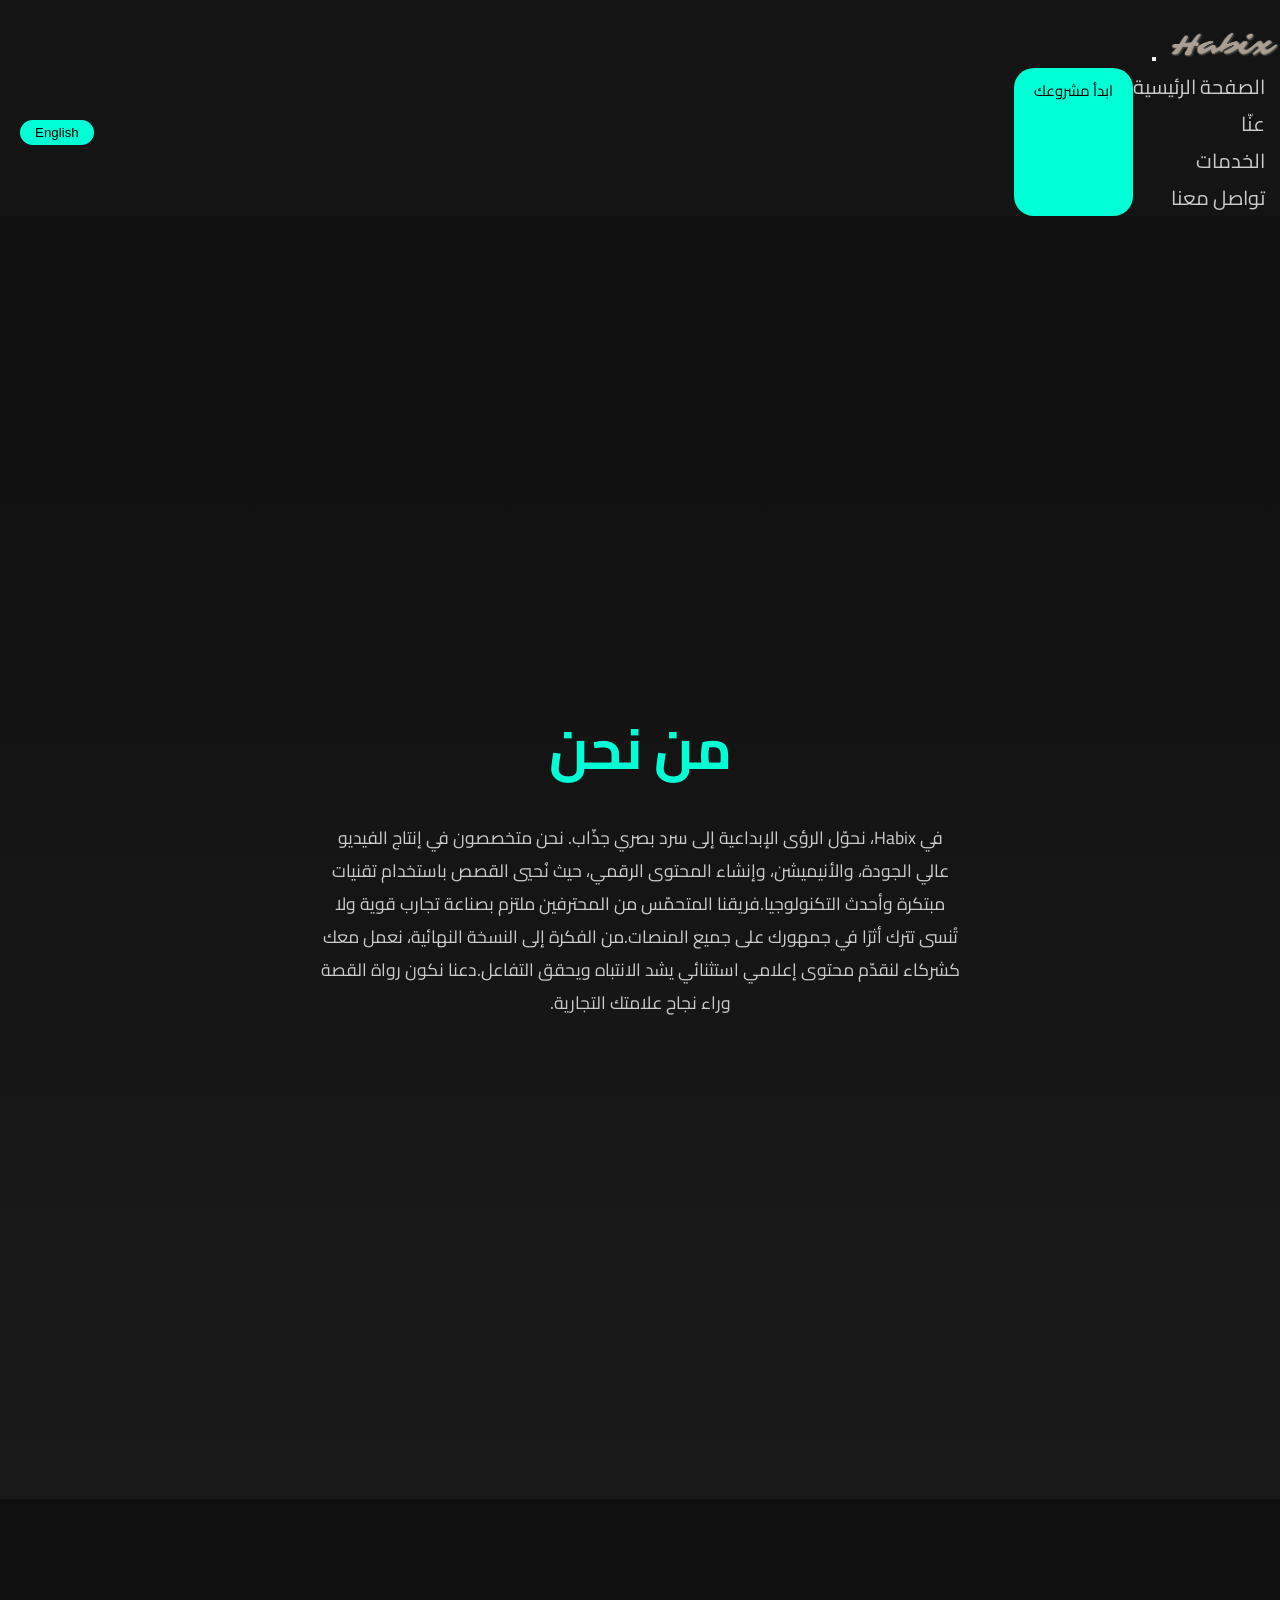
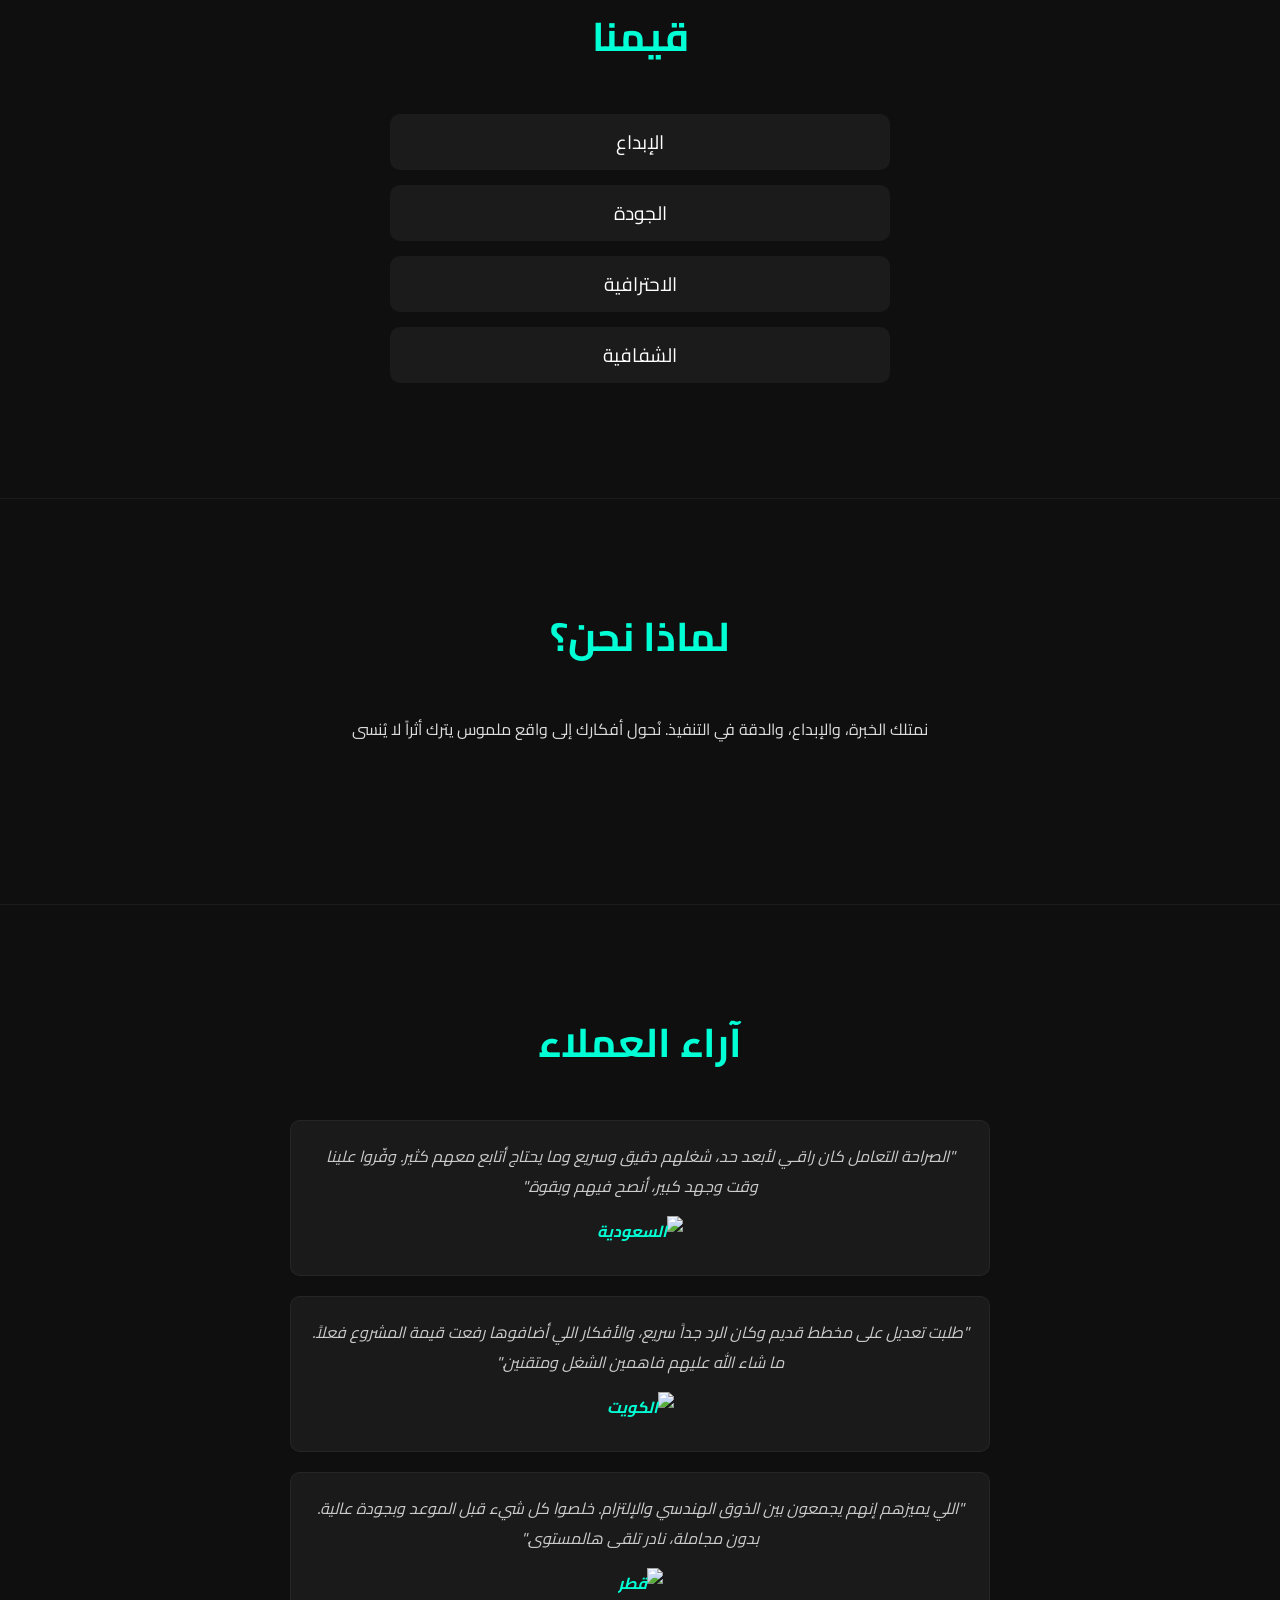
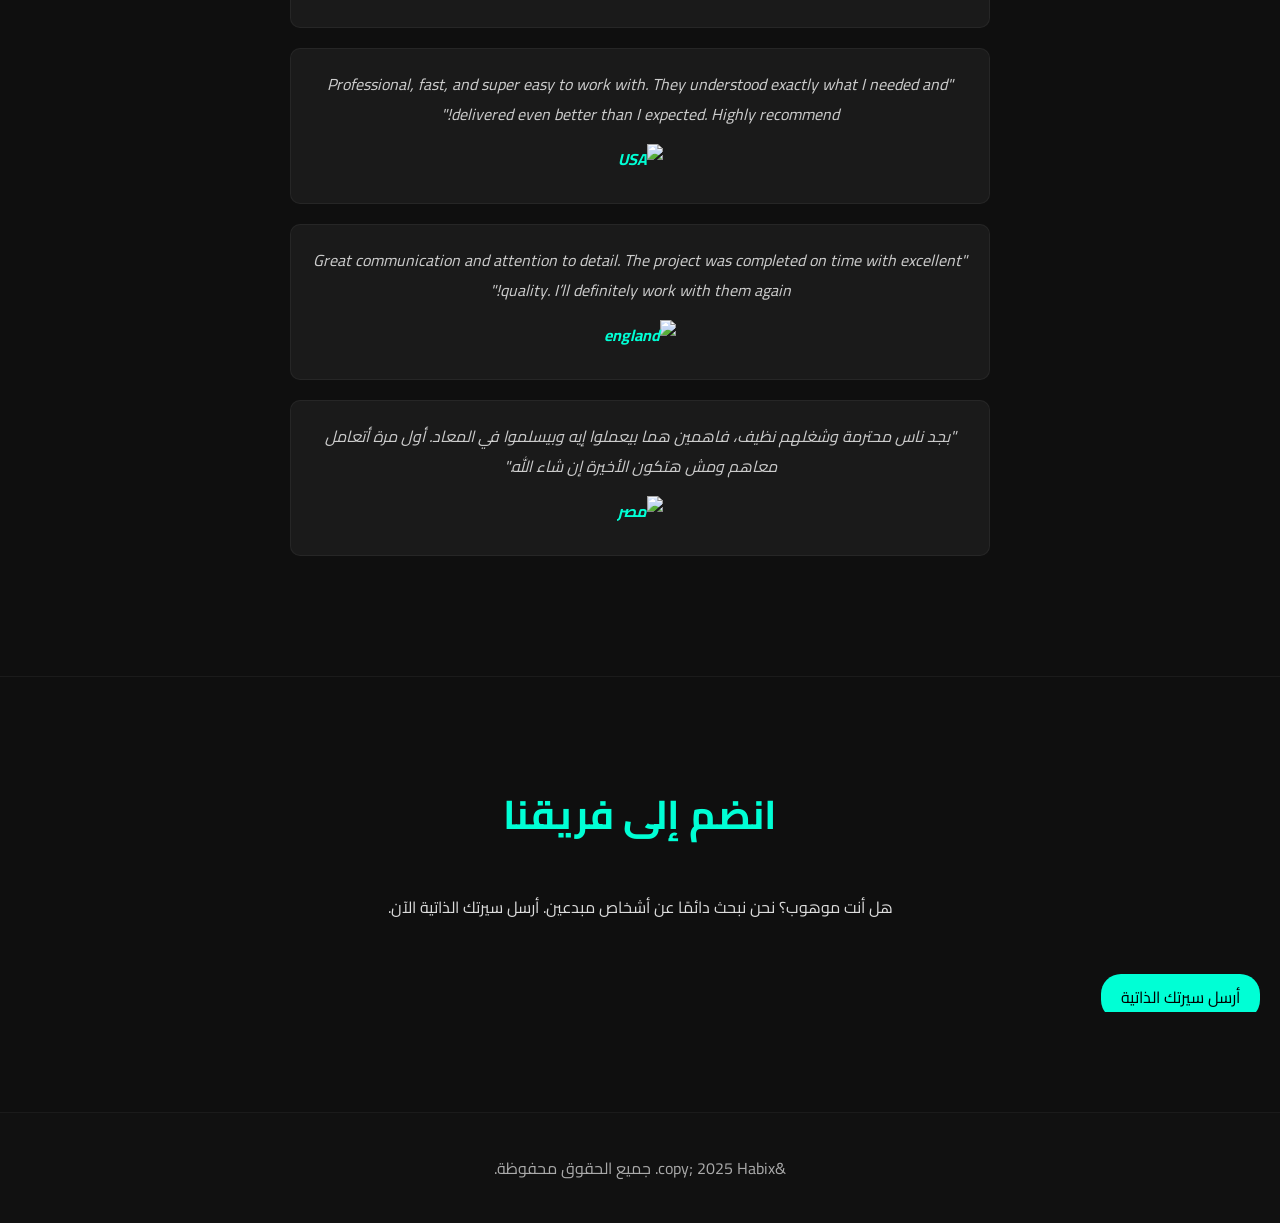
==== commit 4786a905: "Integrate Google Tag Manager into about_us.html Added Google Tag Manager script for tracking." ====
--- a/about_us.html
+++ b/about_us.html
@@ -15,6 +15,15 @@
   <link rel="stylesheet" href="css/service.css">
   <link rel="stylesheet" href="css/nav.css">
   <link rel="stylesheet" href="https://cdnjs.cloudflare.com/ajax/libs/flag-icon-css/6.6.6/css/flag-icons.min.css">
+  <!-- Google tag (gtag.js) -->
+<script async src="https://www.googletagmanager.com/gtag/js?id=G-J33W21LQCW"></script>
+<script>
+  window.dataLayer = window.dataLayer || [];
+  function gtag(){dataLayer.push(arguments);}
+  gtag('js', new Date());
+
+  gtag('config', 'G-J33W21LQCW');
+</script>
 </head>
 
 <body>
--- a/css/style.css
+++ b/css/style.css
@@ -51,6 +51,8 @@
   margin: auto;
   position: relative;
   top: 20px;
+  padding-bottom: 5px;
+
   
 }
 
@@ -133,12 +135,9 @@
     position: fixed;
     top: 100px;
     left: 10px;
-    z-index: 10000;
-  }
-
-  .get-in-touch-bg {
-    display: none;
-  }
+    z-index: 100;
+  }
+
 }
 
 @media (max-width: 768px) {
@@ -196,6 +195,7 @@
 
   .service-box{
     margin-right: 10px;
+    margin-top: -20px;
   }
 }
 
--- a/css/service.css
+++ b/css/service.css
@@ -189,7 +189,9 @@
   background-color: #00ffd5;
   border-radius: 30px;
   font-weight: bold;
-}
+  margin-bottom: 15px;
+}
+
 .mt-3:hover {
   color: #00ffd5 !important;
   background-color: #000000 !important;
@@ -204,11 +206,40 @@
   margin-right: 0%;
 }
 .fa-bullhorn:before {
-    content: "\f0a1";
-    margin-right: -90% !important;
-}
+  content: "\f0a1";
+  margin-right: -90% !important;
+}
+.modal-body {
+  position: relative;
+  flex: 1 1 auto;
+  padding: var(--bs-modal-padding);
+  padding: 0 !important;
+}
+
+.smallpic{
+  width: 350px;
+  height: 400px;
+  margin: 15px;
+  cursor: pointer;
+  transition: transform 0.3s;
+}
+
 }
 .fa-bullhorn:before {
-    content: "\f0a1";
-    margin-right: -250%;
-}
+  content: "\f0a1";
+  margin-right: -250%;
+}
+
+.modal-body {
+  position: relative;
+  flex: 1 1 auto;
+  padding: var(--bs-modal-padding);
+}
+audio {
+  width: 100%;
+  max-width: 350px;
+  margin: 20px auto;
+  display: block;
+  filter: drop-shadow(5px 5px 5px #00ffd5ad);
+  margin-bottom: 20px;
+}
--- a/css/nav.css
+++ b/css/nav.css
@@ -34,7 +34,7 @@
   position: fixed;
   top: 120px;
   left: 20px;
-  z-index: 10000;
+  z-index: 100;
 }
 
 .navbar {
@@ -87,4 +87,4 @@
 padding: 40px 0;
 text-align: center;
 color: #aaa;
-}+}
